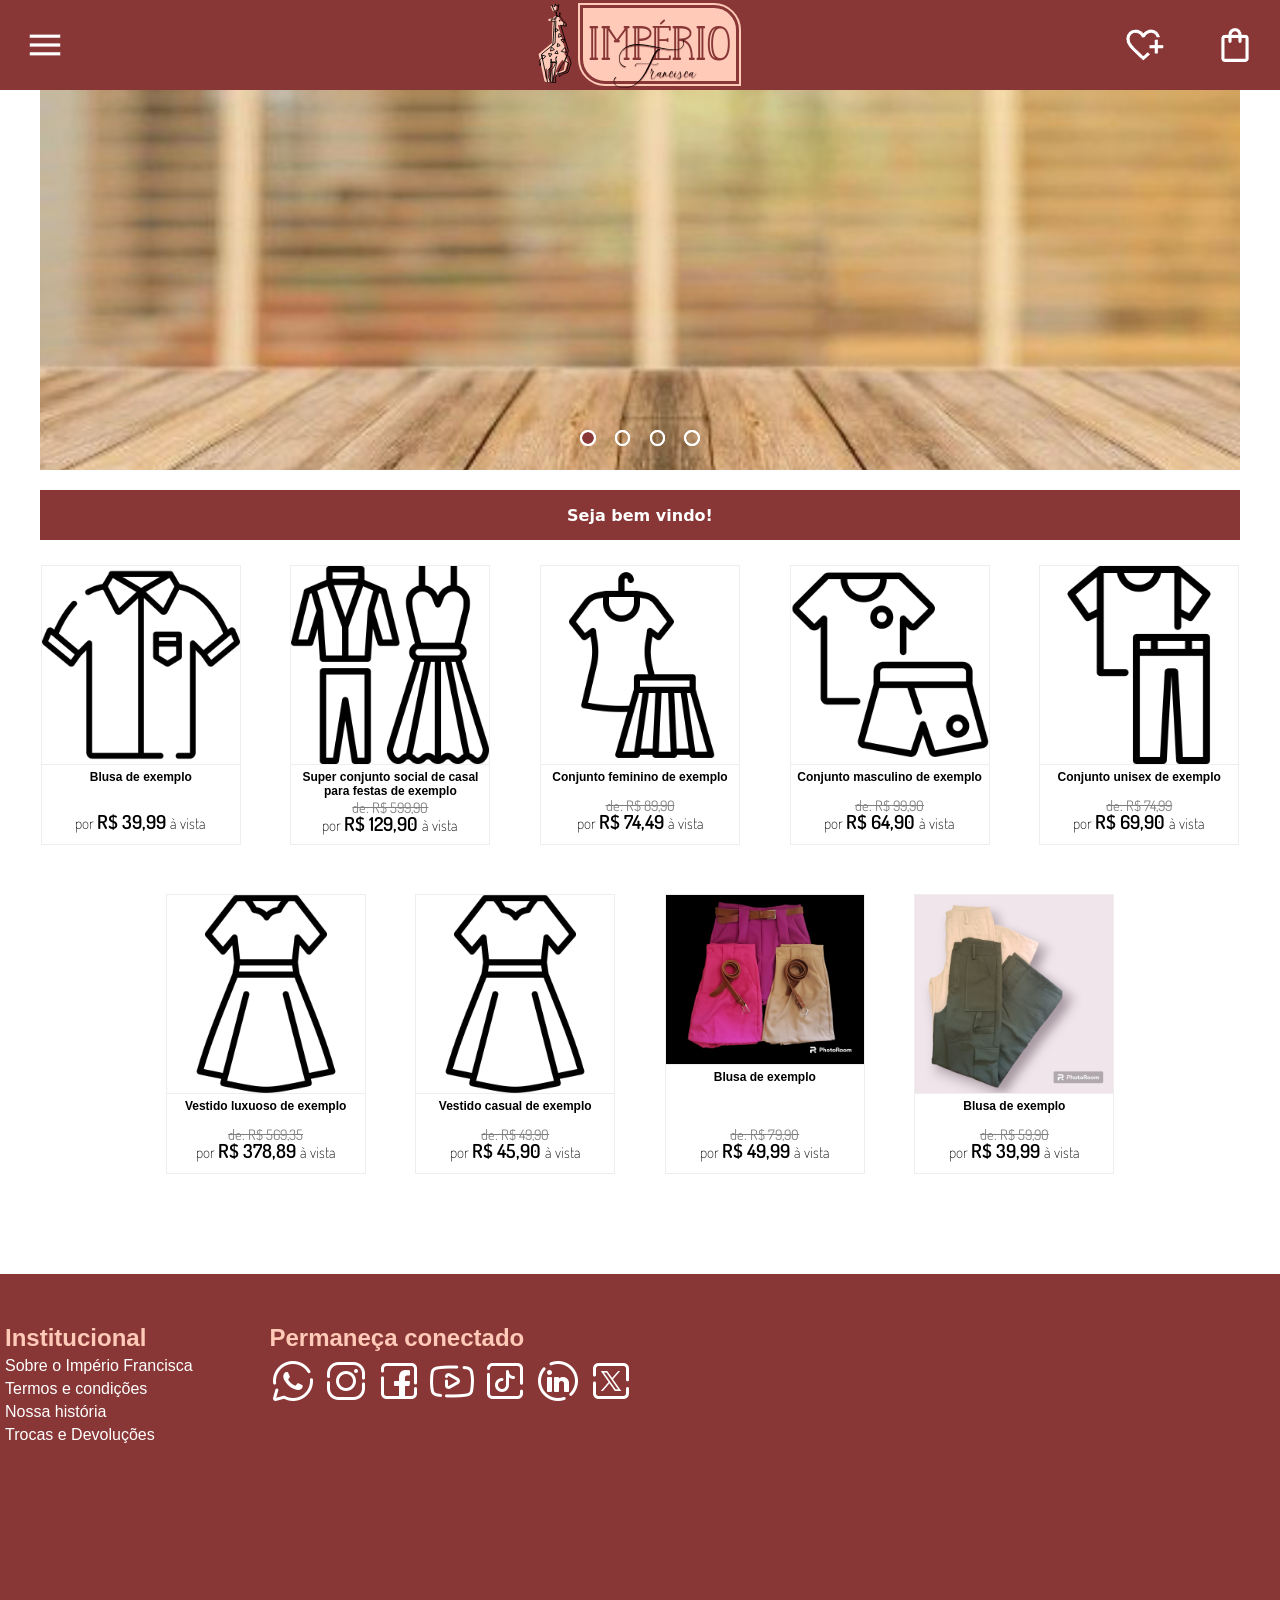
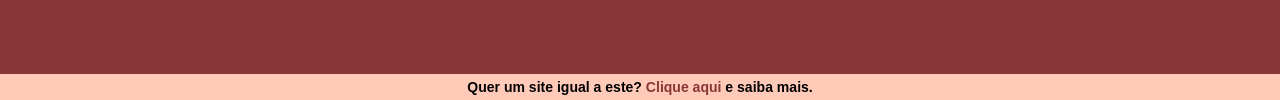
==== index.html @ 6cff5760 "Adicionando botão de seleção de tamanho" ====
<!DOCTYPE html>
<html lang="pt-br" id="htmlSet">
<head>
	<!-- HTML HEAD START -->
	<meta charset="UTF-8">
	<meta name="viewport" content="width=device-width, initial-scale=1.0">
	<title>Império Francisca</title>
	<link rel="shortcut icon" href="images/favicon_crown.svg" type="image/x-icon">
	<link rel="stylesheet" href="estilos/style.css">
	<link rel="stylesheet" href="estilos/media-query.css">
</head>
<body>
	<!-- HTML BODY START -->
	<header>
		<div id="leftHeader" class="nselm"><!-- CABEÇALHO DA ESQUERDA -->
			<img src="images/icons/menu.png" alt="Menu" onclick="clickthrow(1)">
		</div>
		<div id="logo" class="nselm" onclick="clickthrow(0), showProduct(-1)"><!-- LOGO CENTRAL RENDERIZADO EM CSS -->
			<img id="logoImage" src="images/headerlogo/imperiologo.svg" alt="logo imperio francisca">
			<h1 id="mainTitle">IMPÉRIO</h1>
			<h1 id="secTitle">Francisca</h1>
		</div>
		<div id="rightHeader" class="nselm"><!-- CABEÇALHO DA DIREITA -->
			<img src="images/icons/heart_plus.png" alt="Heart Plus" onclick="clickthrow(3)">
			<img src="images/icons/shop_bag.png" alt="Shopping Bag" onclick="clickthrow(2)">
		</div>
	</header>
	<main>
		<!-- IFRAME QUE CARREGA O SLIDER -->
		<iframe id="mainSlider" class="nselm" name="mslide" src="slides/slide.html" frameborder="0"></iframe>
		<!-- IFRAME QUE CARREGA O SLIDER -->
		<!-- ESPAÇO DE APRESENTAÇÃO DE PRODUTO -->
		<aside id="showProduct"><a href="#" class="returnLink" onclick="showProduct(-1)">Voltar ao inicio</a>
		<!-- BOX MAIN IMAGE -->
		<div class="pshowMainimagespace">
			<img class="pshowMainimage" alt="blusaExemplo">
			<div class="pshowPromo"></div>
		</div>
		<!-- BOX SECOND IMAGE -->
		<div class="pshowSecimages"> 
			<img class="SecimgA" alt="blusaExemplo" onclick="changePicture(1)">
			<img class="SecimgB" alt="blusaExemplo" onclick="changePicture(2)">
			<img class="SecimgC" alt="blusaExemplo" onclick="changePicture(3)">
		</div>
		<!-- BOX CARTSHOP -->
		<div class="pshowCartadd">
			<h2 class="pshowName"></h2>
			<h2 class="pshowPrice"></h2>
			<div class="cartsizeSelect"></div>
		</div>
		
		<!-- BOX CARTBUTTONADD -->
		<div class="cartButton" onclick="addCart(1), clickthrow(2)">Adicionar ao carrinho
		</div>
		<!-- BOX SHARE CONTENT -->
		<div class="pshowShare"> Compartilhe <br>
		<img src="images/footerlogo/whats.png" alt="WhatsLogo">
		<img src="images/footerlogo/insta.png" alt="InstaLogo">
		<img src="images/footerlogo/face.png" alt="FaceLogo">
		<img src="images/footerlogo/youtube.png" alt="YoutubeLogo">
		<img src="images/footerlogo/tiktok.png" alt="TiktokLogo">
		<img src="images/footerlogo/linked.png" alt="LinkedLogo">
		</div>
		<!-- BOX DEFINITION -->
		<div class="pshowDefinition"><p class="pshowDef"></p></div>
		<!-- FIM BOX DO MOSTRUÁRIO -->
		</aside>
		<!-- ESPAÇO DE APRESENTAÇÃO DE PRODUTO -->
		<!-- MENSAGEM SAUDAÇÃO + PESQUISA DE FILTRO -->
		<aside id="msgIntro" class="nselm"></aside>
		<!-- MENSAGEM SAUDAÇÃO + PESQUISA DE FILTRO -->
		<div id="shopContainer">
			<div class="shopItens">
				<!-- DIVISAO DE PRODUTO -->
				<!-- ESPAÇO RESERVADO PARA PRODUTOS -->
				<!-- DIVISAO DE PRODUTO -->
			</div>
		</div>
	</main>
	<footer class="nselm">
		<!-- FOOTERBLOCK PERMANEÇA CONECTADO -->
		<div class="footerblock">
			<h1>Permaneça conectado</h1>
			<ul class="permaconectado">
				<!-- ITENS DE PERMANEÇA CONECTADO RODAPÉ -->
				<li><a href="https://api.whatsapp.com/send/?phone=19997597681&text=🦒Olá, Império Francisca! Gostaria de entrar em contato para tirar uma dúvida. 💖" target="_blank"><img src="images/footerlogo/whats.png" alt="whatsapp"></a></li>
				<li><a href="https://www.instagram.com/imperiofrancisca/?theme=dark" target="_blank"><img src="images/footerlogo/insta.png" alt="instagram"></a></li>
				<li><a href="#"><img src="images/footerlogo/face.png" alt="facebook"></a></li>
				<li><a href="#"><img src="images/footerlogo/youtube.png" alt="youtube"></a></li>
				<li><a href="#"><img src="images/footerlogo/tiktok.png" alt="tiktok"></a></li>
				<li><a href="#"><img src="images/footerlogo/linked.png" alt="linkedin"></a></li>
				<li><a href="#"><img src="images/footerlogo/twitterx.png" alt="x twitter"></a></li>
			</ul>
		</div>
		<!-- FOOTERBLOCK INSTITUCIONAL -->
		<div class="footerblock">
			<h1>Institucional</h1>
			<ul>
				<!-- ITENS INTITUCIONAIS --> 
				<li class="footeritem"><a href="Institucional/sobre.html">Sobre o Império Francisca</a></li>
				<li class="footeritem"><a href="Institucional/termos.html">Termos e condições</a></li>
				<li class="footeritem"><a href="Institucional/historia.html">Nossa história</a></li>
				<li class="footeritem"><a href="Institucional/troca.html">Trocas e Devoluções</a></li> 
			</ul>
		</div>
	</footer>
	<div id="creditsFooter">
		<h3>Quer um site igual a este? <a href="https://github.com/AndreFilipeD" target="_blank">Clique aqui</a> e saiba mais.</h3>
	</div>
		<!-- CAIXA FADE AO ABRIR ALGUM MENU LATERAL, TAMBEM SERVE COMO BOTÃO PARA RETORNAR -->
		<div class="shadowBox" onclick="clickthrow(0)" style="display: none;"></div>
		<!-- BARRA DE MENU DA ESQUERDA -->
		<div class="left_menuBar" style="display: none;">
			<div id="menuHeader">
				<!-- TITULO DA BARRA DE NAVEGAÇÃO ESQUERDA -->
				<h1>Navegue por categoria</h1>
				<!-- BOTÃO DE FECHAR BARRA DE NAVEGAÇÃO ESQUERDA -->
				<span onclick="clickthrow(0)"><img src="images/icons/betterclose.png" alt="fecharMenu"></span>
			</div>
			<ul>
				<!-- ITENS DA BARRA DE NAVEGAÇÃO ESQUERDA -->
				<li  class="menuItens" onclick="loadProduct('none'),clickthrow(0)">○ Mostrar todos</li>
				<li class="menuTitles"><img src="images/menuicons/roupas.png" alt="roupas">Roupas</li>
				<li class="menuItens" onclick="loadProduct('Camisa'),clickthrow(0)">• Camisas</li>
				<li class="menuItens" onclick="loadProduct('Calça'),clickthrow(0)">• Calças</li>
				<li class="menuItens" onclick="loadProduct('Vestido'),clickthrow(0)">• Vestidos</li>
				<li class="menuTitles"><img src="images/menuicons/joias.png" alt="acessorios">Acessórios</li>
				<li class="menuItens" onclick="loadProduct('Bolsa'),clickthrow(0)">• Bolsas</li>
				<li class="menuItens" onclick="loadProduct('Cinto'),clickthrow(0)">• Cintos</li>
				<li class="menuItens" onclick="loadProduct('Joias'),clickthrow(0)">• Porta-Joias</li>
				<li class="menuItens" onclick="loadProduct('Brincos'),clickthrow(0)">• Brincos</li>
			</ul>
		</div>
		<!-- CARRINHO DE COMPRAS -->
		<div class="right_cartShop">
			<div id="cartHeader">
				<span onclick="clickthrow(0)"><img src="images/icons/betterclose.png" alt="closeMenu"></span>
				<h1>Carrinho de compras</h1>
			</div>
			<div class="cartBody">
				<div class="cartList"><div class="cartListnone">Você ainda não tem nenhum item em seu carrinho</div><img src="images/icons/saderror.png" alt="nonecart"></div>
				<div class="cartTotal">
					<div class="cartResume"><strong class="smallpricetext">Você possui <strong>0</strong> item(ns) em seu carrinho.</strong></div>
					<a class="cartSendButton nselm" href="https://api.whatsapp.com/send/?phone=19997597681&text=🦒Olá, Império Francisca! Gostaria de entrar em contato para tirar uma dúvida. 💖" target="_blank">Enviar ao Whatsapp</a>
				</div>
			</div>
		</div>
		<!-- CONECTE-SE -->
		<div class="center_connectPlus">
			<div id="centerHeart">
				<h1>Entre em contato</h1>
				<span onclick="clickthrow(0)"><img src="images/icons/betterclose.png" alt="fecharMenu"></span>
			</div>
			<div class="heartSpace">
				<a class="heartWhats" href="https://api.whatsapp.com/send/?phone=19997597681&text=🦒Olá, Império Francisca! Gostaria de entrar em contato para tirar uma dúvida. 💖" target="_blank"><img src="images/icons/scart.png" alt="icone carrinho">Chame no Whatsapp</a>
				<a class="heartInsta" href="https://ig.me/m/imperiofrancisca/" target="_blank"><img src="images/icons/scart.png" alt="icone carrinho">Chame no Instagram</a>
			</div>
		</div>	
	<!-- SCRIPT GERAL DA PAGINA -->
	<script src="script/script.js"></script>
	<script src="script/produtos.js"></script>
</body>
</html>
---- estilos/style.css ----
@charset "UTF-8";
@import url('https://fonts.googleapis.com/css2?family=Dosis&display=swap');
@font-face {/* - FONTE CHERLY - */
	font-family: 'Cherly';
	src: url('../fontes/Cherly.otf')
	format('opentype');}
@font-face {/* - FONTE ARNITTA - */
    font-family: 'Arnitta';
    src: url('../fontes/Arnitta\ Callina.otf')
    format('opentype');}
@keyframes menuOpen{ /* ANIMAÇÃO MENU ABRINDO */
	0%{left: -350px;display: absolute;}
	100%{left: 0px;}}
@keyframes menuClose{ /* ANIMAÇÃO MENU FECHANDO */
	0%{left: 0px;}
	100%{left: -350px;display: none;}}
@keyframes cartOpen{ /* ANIMAÇÃO CARRINHO ABRINDO */
	0%{left: 100%;}
	100%{left: calc(100% - 350px);}}
@keyframes cartClose{ /* ANIMAÇÃO CARRINHO FECHANDO */
	0%{display: block;left: calc(100% - 350px);}
	100%{left: 100%;}}
:root{/* - VARIAVEIS - */
   --mainbackcolor:#883636;
	--secbackcolor:#FFCAB8;
	--verylightgray:#eeeeee;
	--lightButton:#3cdd9d;
	--normalButton:#36cb90;
	--normaltransparentButton:#39c08ae1;
	--heavyButton:#2ca172;
	--whatsColor:#25D366;
	--lightwhatsColor:#2ceb72;
	--titlefont:'Cherly', sans-serif;
	--sectitlefont:'Arnitta', sans-serif;
	--arialFont: Arial, Helvetica, sans-serif;
	--usualFont:'Dosis', sans-serif;
	--promoFont:system-ui, -apple-system, BlinkMacSystemFont, 'Segoe UI', Roboto, Oxygen, Ubuntu, Cantarell, 'Open Sans', 'Helvetica Neue', sans-serif;
	--maintext:Verdana, Geneva, Tahoma, sans-serif;}
::selection{ /* COR DE SELEÇÃO AO ARRASTAR MOUSE SOBRE OBJETOS */
	background: var(--secbackcolor);}
*{/* - START - */
    margin: 0px;
    padding: 0px;
    box-sizing: border-box;}
html{/* OVERFLOW Y NONE AO INICIAR */
	overflow-y: none;}
body{/* MELHOR MANEIRA DE COMEÇAR O WIDTH E O HEIGHT EM BODY */
	width: 100%;
	min-height: 100vh;}
header{ /* HEADER */
	display: flex;
	justify-content: center;
   	height: 90px;
   	background-color: var(--mainbackcolor);
   	width: 100%;
}
.nselm{/* Classe de bloqueador de seleção para elementos específicos*/
    -webkit-touch-callout: none;
    -webkit-user-select: none;
    -khtml-user-select: none;
    -moz-user-select: none;
    -ms-user-select: none;
    user-select: none;}
#rightHeader{
	width: 100%;
	display: flex;
	flex-direction: row;
	justify-content: right;
	align-items: center;
}
#rightHeader img{
	height: 100%;
	width: height;
	filter: invert();
	padding: 25px;
	transition: 1s;
}
#rightHeader img:hover{
	background-color: var(--secbackcolor);
	padding: 23px;
	filter: none;
	transition: .4s;
	cursor: pointer;
}
#leftHeader{
	width: 100%;
	display: flex;
	flex-direction: row;
	justify-content: left;
	align-items: center;
}
#leftHeader img{
	height: 100%;
	width: height;
	filter: invert();
	padding: 25px;
	transition: 1s;
}
#leftHeader img:hover{
	background-color: var(--secbackcolor);
	padding: 22px;
	filter: none;
	transition: .4s;
	cursor: pointer;
}
#logo{
	display: flex;
	flex-direction: row;
	justify-content: center;
	align-items: center;
	height: 100%;
	width: 800px;
	cursor: pointer;
	transition: 1s;
}
#logo:hover #logoImage{
	width: 85px;
	height: 85px;
	transition: 1s;
}
#logoImage{
	width: 80px;
	height: 80px;
	margin-left: -70px;
	margin-top: -5px;
	border-radius: 50px;
	transition: 1s;
}
#mainTitle{
	font-family: var(--titlefont);
	font-size: 3em;
	font-weight: 100;
	margin-top: 48px;
	margin-bottom: 50px;
	margin-left: -20px;

	border: 8px double var(--mainbackcolor);
	border-radius: 0px 30px 0px 30px;

	background-color: var(--secbackcolor);
	color: var(--mainbackcolor);

	padding-left: 5px;
	padding-right: 5px;

	transition: 1s;
}
#secTitle{
	font-family: var(--sectitlefont);
	font-size: 1.5em;
	font-weight: 500;
	margin-top: 45px;
	margin-left: -125px;
	text-shadow: 0px 1px 1px var(--mainbackcolor);
}
main{ /* MAIN */
	flex: 1;
	width:100%;
	background-color: white;
}
#mainSlider{
	width: 100%;
	height: 58vw;
	overflow-y: hidden;
	overflow-x: hidden;
}
#showProduct{
	border: 1px solid blue;
	margin: 20px auto 60px auto;
	max-width: 1200px;

	padding: 25px 15px 0px 15px;
	display: none;
	gap: 10px;
	grid-template-columns: 1fr;
    grid-template-rows: auto auto auto;
	grid-template-areas: "mimg" "simg" "cart" "cbtn" "share" "def";
}
.pshowDefinition{
	border-left: 1px solid var(--verylightgray);
	padding-left: 10px;
	width: 100%;
	grid-area: def;
	line-height: 20px;
}
.pshowName{
	line-height: 33px;
	color: #505050;
	width: 100%;
	font-family: 'Dosis', sans-serif;
	font-size: calc(2em + 1vw);
	font-weight: 600;
	margin-bottom: 15px;
}
.pshowDef{
	width: 100%;
	font-family: var(--maintext);
	font-size: .8em;
}
.pshowCartadd{
	padding-left: 20px;
	width: 100%;
	font-family: var(--maintext);
	font-size: .8em;
	grid-area: cart;
	display: flex;
	flex-direction: column;
	justify-content: flex-start;
	border-left: 1px solid var(--verylightgray);
}
.olderPrice{
	margin-top: 4vw;
	color: #969696;
	font-family: var(--usualFont);
	font-size: 1.5em;
	font-weight: 100;
	text-decoration: line-through;
}
.actualPrice{
	color: rgb(22, 22, 22);
	font-family: var(--usualFont);
	font-size: 2.2em;
}
.cartsizeSelect{
	margin-top: auto;
	color: rgb(22, 22, 22);
	font-family: var(--usualFont);
	font-size: 2.2em;
}
.csizeButton{
	display: inline-block;
	width: 40px;
	height: 40px;
	margin-right: 10px;
	border-radius: 5px;
	border: 2px solid black;
	color: var(--mainbackcolor);
	text-align: center;
	transition: .4s;
}
.csizeButton:hover{
	transition: .4s;
	background-color: var(--secbackcolor);
	cursor: pointer;
}
.cartButton{
	display: flex;
	flex-direction: column;
	align-items: center;
	justify-content: center;
	grid-area: cbtn;
	border-radius: 2px;
	padding-top: 10px;
	padding-bottom: 10px;
	line-height: 38px;
	height: fit-content;
	font-family: var(--usualFont);
	font-size: 2em;
	text-align: center;
	color: white;
	background-color: var(--normalButton);
	box-shadow: 0px 2px 0px var(--heavyButton);
	transition: .4s;
}
.cartButton:hover{
	cursor: pointer;
	background-color: var(--lightButton);
	transition: .4s;
}
.pshowMainimagespace{
	width: 100%;
	padding-top: calc(10px - 5vw);
	grid-area: mimg;
	overflow: hidden;
}
.pshowMainimage{
	width: 100%;
}
.pshowSecimages{
	grid-area: simg;
	height: fit-content;
	display: flex;
	flex-direction: row;
	justify-content: space-evenly;
}
.SecimgA, .SecimgB, .SecimgC{
	outline: 1px double var(--verylightgray);
	border-radius: 50px;
	width: 25%;
	padding-left: 3vw;
	padding-right: 3vw;
	transition: .1s;
}
.SecimgA:hover, .SecimgB:hover, .SecimgC:hover{
	outline: 3px solid var(--mainbackcolor);
	transition: .1s;
	cursor: pointer;
}
.pshowPromo{
	font-family: var(--promoFont);
	font-size: calc(1em + .5vw);
	font-weight: 600;
	text-align: center;
	position: sticky;
	height: fit-content;
	max-width: 100%;
	margin-top: -3vw;
	
	color: white;
	background-color: #39c08ae1;
}
.pshowShare{
	color: var(--mainbackcolor);
	font-family: 'Dosis', sans-serif;
	font-size: 1.4em;
	font-weight: 600;
	grid-area: share;
}
.pshowShare > img{
	border-radius: 9px;
	width: calc(40px + 1vw);
	transition: 1s;
}
.pshowShare > img:hover{
	border-radius: 9px;
	width: calc(40px + 1vw);
	background-color: var(--secbackcolor);
	transition: .4s;
	cursor: pointer;
}
.returnLink{
	font-family: var(--maintext);
	color: #883636;
	text-decoration: underline;
}
#msgIntro{
	padding-top: 16px;
	text-align: center;
	width: 100%;
	height: 50px;
	background-color: var(--mainbackcolor);
	font-family: var(--promoFont);
	font-size: 1em;
	font-weight: 600;
	color: white;
	transition: 1s;
}
#msgIntro > a{
	color: var(--secbackcolor);
	transition: .4s;
}
#msgIntro > a:hover{
	color: black;
	background-color: var(--secbackcolor);
	border-radius: 5px;
	transition: 1s;
}
#shopContainer{
	/* VAZIO */
}
.shopItens{
	margin: -4vw auto 0 auto;
	max-width: 600px;

	display: flex;
	flex-direction: row;
	flex-wrap: wrap;
	justify-content: center;

	font-family: var(--arialFont);
	
}
.shopProduct{
	margin-top: calc(2vw + 8px);
	margin-right: .5vw;
	margin-left: .5vw;
	width: 180px;
	height: 320px;
	border: 1px solid var(--verylightgray);
	outline: 0px double var(--mainbackcolor);
	display: flex;
	flex-direction: column;
	transition: .1s;
}
.shopProduct:hover{
	cursor: pointer;
	border: 1px solid var(--mainbackcolor);
	outline: 1px solid var(--mainbackcolor);
	transition: .1s;
}
.shopProduct > img{
	display: block;
	width: 100%;
	padding: 0px 0px;
	margin: 0 auto auto auto;
	border-bottom: 1px solid var(--verylightgray);
}
.descProduto{
	margin: 5px 0px;
	height: 100%;
	display: flex;
	flex-direction: column;
	justify-content: space-between;
}
.antigoProduto{
	font-family: var(--usualFont);
	width: 100%;
	text-align: center;
	text-decoration: line-through;
	color: gray;
	margin-bottom: -5px;
	font-size: .9em;
}
.smallpricetext{
	font-size: .8em;
	font-weight: 100;
}
.nomeProduto{
	height: 100%;
	width: 100%;
	text-align: center;
	font-family: var(--maintext);
	font-size: .75em;
	font-weight: 600;
	padding-left: 2px;
	padding-right: 2px;
}
.valorProduto{
	font-family: var(--usualFont);
	text-align: center;
	font-weight: 600;
	font-size: 1.2em;
	padding-bottom: 5px;
}
footer{ /* FOOTER */
    display: flex;
    flex-direction: row-reverse;
	justify-content: left;
    
	font-family: var(--maintext);
	margin-top: 100px;
	padding-top: 50px;
	padding-left: 5px;
	height: 400px;
	width: 100%;
	background-color: var(--mainbackcolor);
}
#creditsFooter{
	padding: 5px;
	text-align: center;
	font-family: var(--arialFont);
	background-color: var(--secbackcolor);
	font-size: .75em;
}
#creditsFooter > h3 > a{
	text-decoration: none;
	color: var(--mainbackcolor);
	transition: .4s;
	font-size: 1em;
}
#creditsFooter > h3 > a:hover{
	padding-left: 1px;
	padding-right: 1px;
	transition: 1s;
	font-size: 1.1em;
}
.footerblock{
	margin-right: 6vw;
}
.footerblock h1{
	font-size: 1.5em;
	color: var(--secbackcolor);
}
.footerblock > ul{/*PERMACONECTADO*/
	list-style: none;
}
.footerblock > ul > li{
	padding-top: 5px;
}
.footeritem > a{
	font-family: var(--arialFont);
	text-decoration: none;
	color: white;
	font-size: 1em;
	font-weight: 400;
	border-radius: 3px;
	transition: 1s;
}
.footeritem > a:hover{
	width: fit-content;
	background-color: var(--secbackcolor);
	color: black;
	transition: .4s;
}
.permaconectado{
	display: flex;
	flex-direction: row;
	margin-bottom: 40px;
}
.permaconectado > li > a > img{
	filter: invert();
	border-radius: 9px;
	margin-right: 5px;
	transition: 1s;
}
.permaconectado > li > a > img:hover{
	background-color: var(--secbackcolor);
	transition: .4s;
	filter: none;
}
.shadowBox{
	position: absolute;
	top: 0%;
	left: 0%;
	width: 100%;
	height: 100%;
	background-color: #00000040;
	overflow-y: hidden;
}
/* ------------ LEFT DINAMIC MENU ------------ */
.left_menuBar{
	font-family: var(--maintext);
	position: absolute;
	margin-left: 0px;
	top: 0%;
	left: 0px;
	width: 250px;
	height: 100%;
	background-color: white;
	box-shadow: 10px 0px 10px rgba(0, 0, 0, 0.250);
	animation-duration: 1s;
	animation-fill-mode: forwards;
}
.menuItens{
	width: 100%;
	height: 40px;
	font-size: 1em;
	padding: 10px;
	vertical-align: middle;
	text-indent: 10px;
	transition: 1s;
}
.menuItens:hover{
	text-indent: 20px;
	background-color: var(--mainbackcolor);
	color: var(--secbackcolor);
	transition: .4s;
	cursor: pointer;
}
.menuTitles{
	width: 100%;
	height: 30px;
	font-size: 1em;
	font-weight: 600;
	padding-bottom: 20px;
	vertical-align: middle;
	text-indent: 20px;
	transition: 1s;
	background-color: var(--mainbackcolor);
	color: white;
}
.menuTitles > img{
	width: 25px;
	height: 25px;
	filter: invert();
	margin-right: 10px;
	margin-bottom: -5px;
}
#menuHeader{
	display: flex;
	flex-direction: row;
	height: 50px;
	font-size: .4em;
	background-color: var(--mainbackcolor);
	color: white;
}
#menuHeader > h1{
	padding: 15px 10px 7px 10px;
	width: 88%;
}
#menuHeader > span{
	height: 100%;
	transition: 1s;
	filter: invert();
	cursor: pointer;
}
#menuHeader > span > img{
	width: 100%;
	height: 100%;
	padding: 10px;
}
#menuHeader > span:hover{
	background-color: var(--secbackcolor);
	filter: none;
	transition: .4s;
}
/* ------------ RIGHT SHOPCART LIST ------------ */
.right_cartShop{
	font-family: var(--maintext);
	display: none;
	position: absolute;
	margin-left: 0px;
	top: 0%;
	left: 100%;
	width: 350px;
	height: 100%;
	background-color: white;
	box-shadow: -10px 0px 10px rgba(0, 0, 0, 0.075);
	animation-duration: 1s;
	animation-fill-mode: forwards;
}
.cartBody{
	width: 100%;
	height: 100%;
	display: grid;
	grid-template-columns: 1fr;
	grid-template-rows: 2.5fr 1fr;
	grid-template-areas: "cartlist" "carttotal";	
}
.cartList{
	grid-area: cartlist;
	text-align: center;
	overflow-y: scroll;
	overflow-x: hidden;
}
.cartList::-webkit-scrollbar {
	width: 12px;               /* width of the entire scrollbar */
}
.cartList::-webkit-scrollbar-track {
	background: white;        /* color of the tracking area */
}
.cartList::-webkit-scrollbar-thumb {
	background-color: var(--mainbackcolor);    /* color of the scroll thumb */
	border-radius: 20px;       /* roundness of the scroll thumb */
	border: 3px solid white;  /* creates padding around scroll thumb */
}
.cartListnone{
	font-family: var(--usualFont);
	font-size: 1.6em;
	padding: 10vh 20px 5vh 20px;
}
.cartTotal{
	width: 100%;
	height: 80%;
	box-shadow: 0px -5px 10px rgb(0, 0, 0, 0.075);
	grid-area: carttotal;
	display: grid;
	grid-template-columns: 1fr;
	grid-template-rows: 2fr 1fr;
	grid-template-areas: "resumetotal" "sendbutton";
}
.cartResume{
	grid-area: resumetotal;
	padding: 10px;
	text-align: center;
}
.totalcartPrice{
	font-family: var(--usualFont);
	font-size: 1.5em;
}
.cartSendButton{
	color: black;
	border-radius: 20px;
	text-align: center;
	text-decoration: none;
	padding: 15px;
	margin: 15px;
	background-color: var(--whatsColor);
	grid-area: sendbutton;
	transition: .4s;
}
.cartSendButton:hover{
	background-color: var(--lightwhatsColor);
	transition: .4s;
	cursor: pointer;
}
.cartElement{
	border-radius: 20px;
	margin: 15px;
	width: 93%;
	height: fit-content;
	border: 1px solid var(--verylightgray);
	outline: 0px double var(--mainbackcolor);
	box-shadow: 5px 5px 5px rgba(0, 0, 0, 0.05);
	padding: 10px;
	display: grid;
	gap: 5px;
	grid-template-columns: 1.5fr 3fr;
	grid-template-rows: 1.5fr auto-fill;
	transition: .1s;
}
.cartElement:hover{
	outline: 3px solid var(--mainbackcolor);
	transition: .1s;
}
.cartElementImg{
	width: 100%;
	grid-column: 1;
	grid-row: 1;
	border-radius: 15px;
}
.cartElementName{
	padding-left: 5px;
	font-size: .8em;
	grid-column: 2;
	grid-row: 1;
	text-align: start;
}
.cartElementInfo{
	text-align: start;
	font-size: .7em;
	grid-column: 1;
	grid-row: 2;
}
.cartElementConfig{
	padding-top: 10px;
	font-size: .7em;
	grid-column: 2;
	grid-row: 2;
	display: flex;
	flex-direction: row;
	justify-content: flex-end;
}
.cartECplus{
	font-family: monospace;

	font-size: 2em;
	padding: 3px 9px 0px 9px;
	margin-right: 10px;
	border-radius: 30px;

	outline: 1px solid gray;
	box-shadow: 2px 2px 5px #00000020;

	transition: .1s;
}
.cartECless{
	font-family: monospace;

	font-size: 2em;
	padding: 4px 9px 0px 9px;
	margin-right: 10px;
	border-radius: 30px;

	outline: 1px solid gray;
	box-shadow: 1px 1px 5px #00000020;

	transition: .1s;
}
.cartECless:hover, .cartECplus:hover{
	outline: 3px solid var(--mainbackcolor);
	transition: .1s;
	cursor: pointer;
}
.cartQntValue{
	font-size: 2em;
	margin-right: 10px;
}
.cartECjunk{width: 30px;height: 30px;margin-right: 10px;filter: contrast(0%);transition: .5s;}
.cartECjunk:hover{filter: none;transition: .5s;cursor: pointer;}

#cartHeader{
	display: flex;
	flex-direction: row;
	height: 50px;
	font-size: .6em;
	background-color: var(--mainbackcolor);
	color: white;
}
#cartHeader > h1{
	padding: 15px 10px 7px 10px;
	width: 88%;
}
#cartHeader > span{
	height: 100%;
	transition: 1s;
	filter: invert();
	cursor: pointer;
}
#cartHeader > span > img{
	width: 100%;
	height: 100%;
	padding: 10px;
}
#cartHeader > span:hover{
	background-color: #FFCAB8;
	filter: none;
	transition: .4s;
}

/* ------------ CENTER HEART PLUS ------------ */
.center_connectPlus{
	display: none;
	padding: 20px;
	border-radius: 20px;
	font-family: var(--maintext);
	position: absolute;
	top: 50%;
	left: 50%;
	margin-left: -175px;
	margin-top: -175px;
	width: 350px;
	height: 350px;
	background-color: white;
	box-shadow: 0px 0px 20px rgba(0, 0, 0, 0.250);
	animation-duration: 1s;
	animation-fill-mode: forwards;
}
#centerHeart{
	display: flex;
	flex-direction: row;
}
#centerHeart > h1{
	width: 80%;
}
#centerHeart > span{
	width: 20%;
	display: flex;
	justify-content: center;
	transition: 1s;
	border-radius: 20px;
}
#centerHeart > span:hover{
	background-color: #77c9c9;
	filter: invert();
	transition: .4s;
}
#centerHeart > span > img{padding: 15px 5px;}
.center_connectPlus > p{
	text-align: center;
	margin: 100px auto 0px auto;
	width: 250px;
	height: 50px;
}
.heartSpace{
	height: 75%;
	display: flex;
	flex-direction: column;
	justify-content: space-evenly;
}
.heartWhats{
	background-image: linear-gradient(to bottom, #25D366,#20aa53);
	color: white;
	padding: 25px 0px 35px 0px;
	font-size: 1.2em;
	text-decoration: none;
	border-radius: 20px;
}
.heartWhats > img,.heartInsta > img{
	filter: invert();
	margin-bottom: -20px;
	margin-left: 25px;
}
.heartInsta{
	background-image: linear-gradient(to left bottom, #405DE6,  #5B51D8, #833AB4, #C13584,#FD1D1D,#FCAF45 ,#FFDC80);
	color: white;
	padding: 25px 0px 35px 0px;
	font-size: 1.2em;
	text-decoration: none;
	border-radius: 20px;
}
---- estilos/media-query.css ----
@charset "UTF-8";

@media screen and (max-width: 600px){
    header{
        display: flex;
        justify-content: center;
        height: 50px;
        background-color: var(--mainbackcolor);
        width: 100%;
    }
    #rightHeader{
        width: 100%;
        display: flex;
        flex-direction: row;
        justify-content: right;
        align-items: center;
        padding-right: 20px;
    }
    #rightHeader img{
        height: 100%;
        width: height;
        filter: invert();
        padding: 10px;
        transition: 1s;
    }
    #rightHeader img:hover{
        background-color: #FFCAB8;
        padding: 4px;
        filter: none;
        transition: .4s;
        cursor: pointer;
    }
    #leftHeader{
        width: 100%;
        display: flex;
        flex-direction: row;
        justify-content: left;
        align-items: center;
        padding-left: 20px;
    }
    #leftHeader img{ 
        height: 100%;
        width: height;
        filter: invert();
        padding: 10px;
        transition: 1s;
    }
    #leftHeader img:hover{
        background-color: #FFCAB8;
        padding: 4px;
        filter: none;
        transition: .4s;
        cursor: pointer;
    }
    #logo{
        display: flex;
        flex-direction: row;
        justify-content: center;
        align-items: center;
        height: 100%;
        width: 400px;
        cursor: pointer;
        transition: 1s;
    }
    #logo:hover #logoImage{
        width: 47px;
        height: 47px;
        transition: 1s;
    }
    #logoImage{
        width: 45px;
        height: 45px;
        margin-left: -40px;
        margin-top: -5px;
        transition: 1s;
        border-radius: 50px;
    }
    #mainTitle{
        font-family: var(--titlefont);
        font-size: 1.5em;
        font-weight: 100;
        margin-top: 48px;
        margin-bottom: 50px;
        margin-left: -10px;
        background-color: #FFCAB8;
        border: 4px double #883636;
        border-radius: 0px 15px 0px 15px;
        color: #883636;
    
        padding-left: 5px;
        padding-right: 5px;

        transition: 1s;
    }
    #secTitle{
        font-family: var(--sectitlefont);
        font-size: .75em;
        font-weight: 500;
        margin-top: 20px;
        margin-left: -65px;
        text-shadow: 0px 1px 1px #883636;
    }
    .shopItens{
        margin: calc(-3vw + 5px) auto 0 auto;
    }
    footer{
        display: flex;
        flex-direction: column;
    }
    #msgIntro{
        padding-top: 18px;
        font-size: .7em;
    }
    #showProduct{
        border: 1px solid red;
        margin: 15px auto 60px auto;
        max-width: 1200px;
        padding: 0px 15px;
        display: none;
        gap: 10px;
        grid-template-columns: 1fr;
        grid-template-rows: auto auto auto;
        grid-template-areas: "mimg" "simg" "cart" "cbtn" "share" "def";
    }
    .cartsizeSelect{
        margin-top: auto;
        color: rgb(22, 22, 22);
        font-family: var(--usualFont);
        font-size: 2.2em;
    }
    .csizeButton{
        display: inline-block;
        width: 40px;
        height: 40px;
        margin-right: 10px;
        border-radius: 5px;
        border: 2px solid black;
        color: var(--mainbackcolor);
        text-align: center;
    }
}

@media screen and (min-width: 600px) and (max-width: 992px){ /* 768px*/
    header{
        display: flex;
        justify-content: center;
        height: 50px;
        background-color: var(--mainbackcolor);
        width: 100%;
    }
    #rightHeader{
        width: 100%;
        display: flex;
        flex-direction: row;
        justify-content: right;
        align-items: center;
        padding-right: 20px;
    }
    #rightHeader img{
        height: 100%;
        width: height;
        filter: invert();
        padding: 10px;
        transition: 1s;
    }
    #rightHeader img:hover{
        background-color: #FFCAB8;
        padding: 4px;
        filter: none;
        transition: .4s;
        cursor: pointer;
    }
    #leftHeader{
        width: 100%;
        display: flex;
        flex-direction: row;
        justify-content: left;
        align-items: center;
        padding-left: 20px;
    }
    #leftHeader img{ 
        height: 100%;
        width: height;
        filter: invert();
        padding: 10px;
        transition: 1s;
    }
    #leftHeader img:hover{
        background-color: #FFCAB8;
        padding: 4px;
        filter: none;
        transition: .4s;
        cursor: pointer;
    }
    #logo{
        display: flex;
        flex-direction: row;
        justify-content: center;
        align-items: center;
        height: 100%;
        width: 400px;
        cursor: pointer;
        transition: 1s;
    }
    #logo:hover #logoImage{
        width: 47px;
        height: 47px;
        transition: 1s;
    }
    #logoImage{
        width: 45px;
        height: 45px;
        margin-left: -40px;
        margin-top: -5px;
        transition: 1s;
        border-radius: 50px;
    }
    #mainTitle{
        font-family: var(--titlefont);
        font-size: 1.5em;
        font-weight: 100;
        margin-top: 48px;
        margin-bottom: 50px;
        margin-left: -10px;
        background-color: #FFCAB8;
        border: 4px double #883636;
        border-radius: 0px 15px 0px 15px;
        color: #883636;
    
        padding-left: 5px;
        padding-right: 5px;

        transition: 1s;
    }
    #secTitle{
        font-family: var(--sectitlefont);
        font-size: .75em;
        font-weight: 500;
        margin-top: 20px;
        margin-left: -65px;
    
        text-shadow: 0px 1px 1px #883636;
        /*color: var(--secbackcolor);*/
    }
    #showProduct{
        margin: 0px auto 40px auto;
        max-width: 1200px;
        padding: 25px 15px 0px 15px;
        display: none;
        gap: 10px;
        grid-template-columns: 1.3fr 1fr;
        grid-template-rows: auto auto auto auto;
        grid-template-areas: "mimg cart" "simg cbtn" "share share" "def def";
    }
    .pshowMainimagespace{
        padding-right: 6vw;
        padding-left: 6vw;
    }
    .pshowShare > img{
        width: calc(25px + 1vw);
    }
    .pshowShare > img:hover{
        border-radius: 9px;
        width: calc(25px + 1vw);
        background-color: var(--secbackcolor);
        transition: .4s;
        cursor: pointer;
    }
    #shopContainer{
        margin-top: 1vw;
    }
    .shopItens{
        margin: calc(-3vw + 0px) auto 0 auto;
        max-width: 800px;
    }
}

@media screen and (min-width: 992px) and (max-width: 1200px){
    /*HERE*/
    #showProduct{
        margin: 0px auto 40px auto;

        max-width: 1200px;
        padding: 25px 15px 0px 15px;
        display: none;
        gap: 10px;
        grid-template-columns: 1.3fr 1fr;
        grid-template-rows: auto auto auto auto;
        grid-template-areas: "mimg cart" "simg cbtn" "share share" "def def";
    }
    .pshowMainimagespace{
        padding-right: 8vw;
        padding-left: 8vw;
    }
    #mainSlider{
        width: 100%;
        height: 400px;
        overflow-y: none;
        overflow-x: none;
    }
    .shopItens{
        margin: calc(-3vw + 40px) auto 0 auto;
        max-width: 1200px;
    }
    #shopContainer{
        margin-top: calc(-10px - .8vw);
    }
}

@media screen and (min-width: 1200px){
    body{
        min-height: 100px;
    }
    #mainSlider{
        height: 400px;
        overflow-y: none;
        overflow-x: none;
    }
    #showProduct{
        /* LAYOUT PADRÃO UTILIZADO NA PRIMEIRA VERSÃO MOBILE FIRST */
        /*margin: 20px auto 80px auto;*/
        margin: 0px auto 40px auto;

        max-width: 1200px;
        padding: 25px 15px 0px 15px;
        display: none;
        gap: 10px;
        grid-template-columns: 1.3fr 1fr;
        grid-template-rows: auto auto auto auto;
        grid-template-areas: "mimg cart" "simg cbtn" "share share" "def def";
    }
    .shopItens{
        margin: calc(-25px) auto 0 auto;
        max-width: 1450px;
    }
    #shopContainer{
        /*margin-top: -30vw;*/ /*OLDER FIX*/
    }
    .shopProduct{
        margin-top: 49.6px;
        margin-right: 24.8px;
        margin-left: 24.8px;
        width: 200px;
        height: 280px;
    }
    .pshowShare{
        text-align: center;
    }
    .pshowMainimagespace{
        padding-right: 100px;
        padding-left: 100px;
    }
    #msgIntro{
        margin: auto;
        max-width: 1200px;
        
    }
}
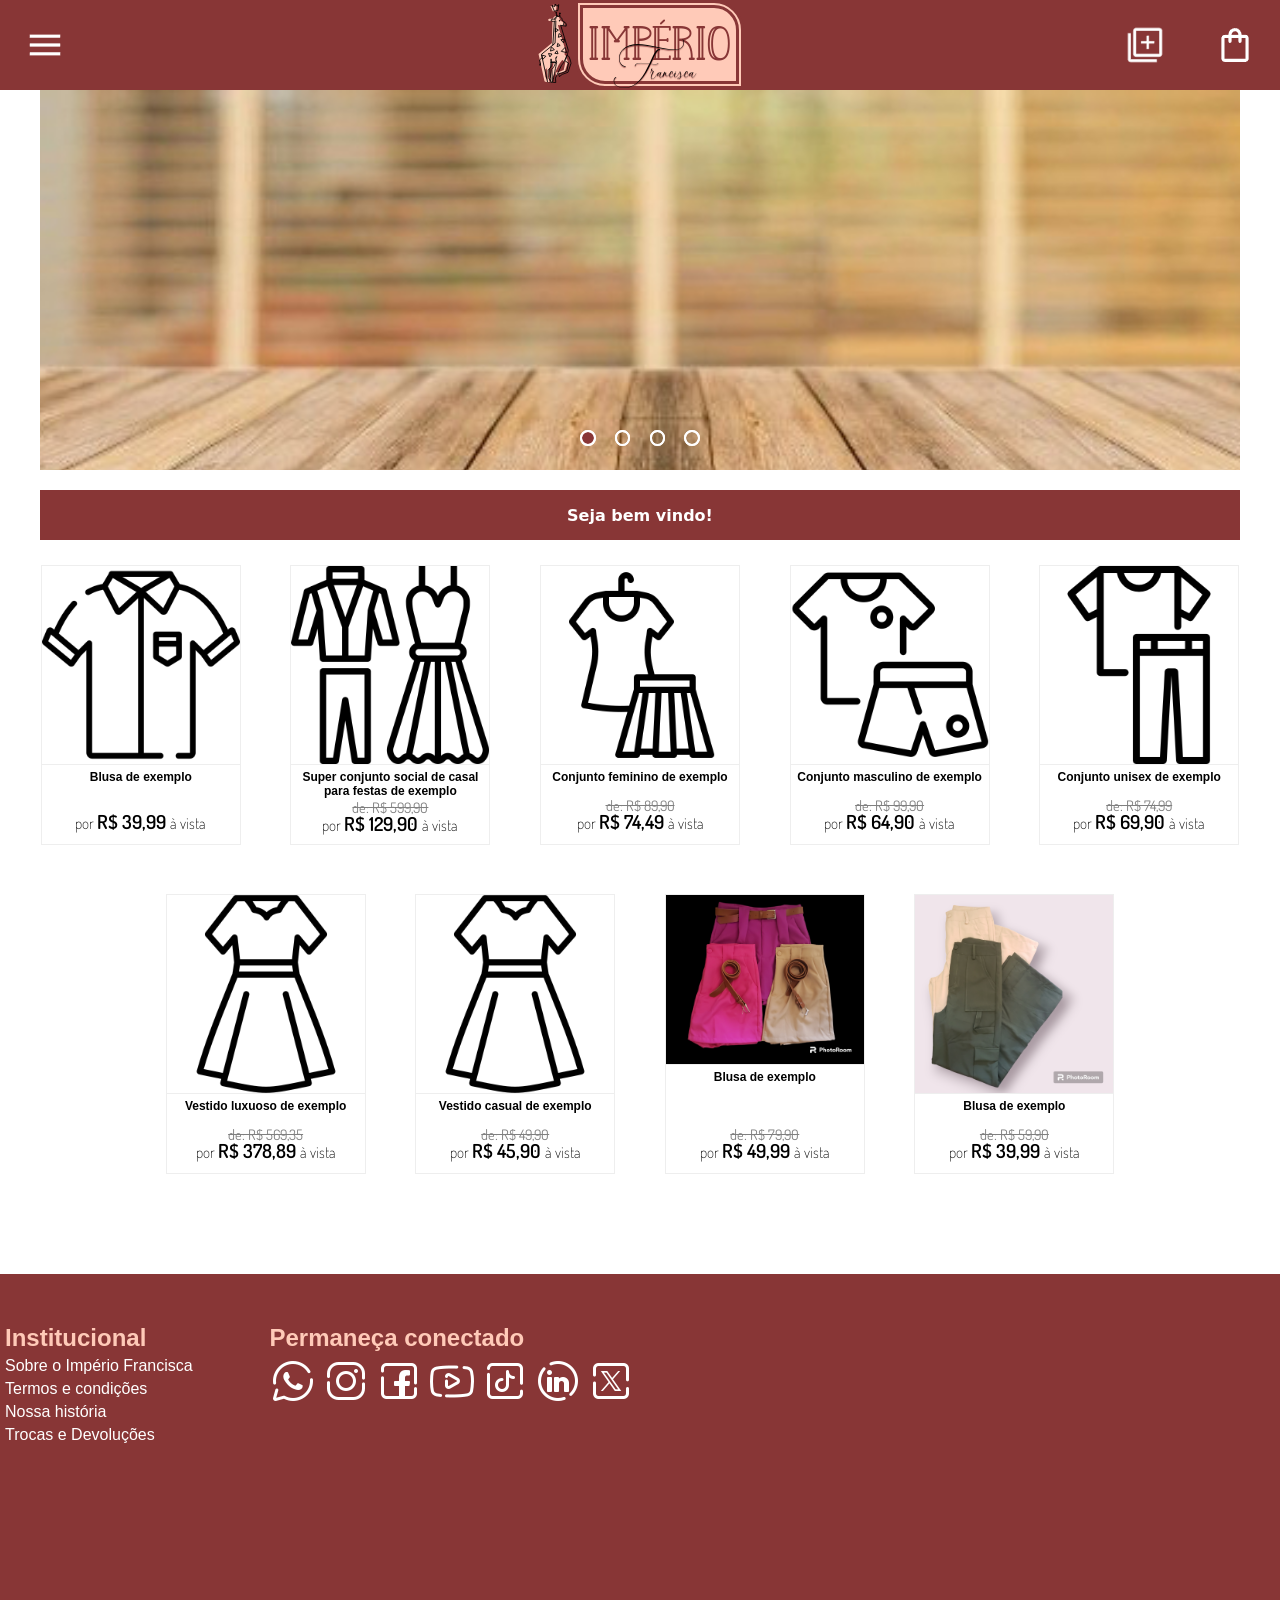
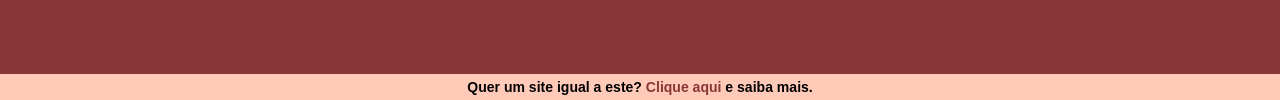
==== commit cb120486: "Iniciando seleção de cor do produto" ====
--- a/index.html
+++ b/index.html
@@ -21,7 +21,7 @@
 			<h1 id="secTitle">Francisca</h1>
 		</div>
 		<div id="rightHeader" class="nselm"><!-- CABEÇALHO DA DIREITA -->
-			<img src="images/icons/heart_plus.png" alt="Heart Plus" onclick="clickthrow(3)">
+			<img src="images/icons/more.png" alt="Heart Plus" onclick="clickthrow(3)">
 			<img src="images/icons/shop_bag.png" alt="Shopping Bag" onclick="clickthrow(2)">
 		</div>
 	</header>
@@ -46,11 +46,11 @@
 		<div class="pshowCartadd">
 			<h2 class="pshowName"></h2>
 			<h2 class="pshowPrice"></h2>
-			<div class="cartsizeSelect"></div>
+			<div class="cartsizeSelect nselm"></div>
 		</div>
 		
 		<!-- BOX CARTBUTTONADD -->
-		<div class="cartButton" onclick="addCart(1), clickthrow(2)">Adicionar ao carrinho
+		<div class="cartButton nselm" onclick="addCart(1)">Adicionar ao carrinho
 		</div>
 		<!-- BOX SHARE CONTENT -->
 		<div class="pshowShare"> Compartilhe <br>
--- a/estilos/style.css
+++ b/estilos/style.css
@@ -165,7 +165,6 @@
 	overflow-x: hidden;
 }
 #showProduct{
-	border: 1px solid blue;
 	margin: 20px auto 60px auto;
 	max-width: 1200px;
 
@@ -233,15 +232,23 @@
 	height: 40px;
 	margin-right: 10px;
 	border-radius: 5px;
-	border: 2px solid black;
+	border: 3px solid black;
 	color: var(--mainbackcolor);
 	text-align: center;
+	font-weight: 600;
 	transition: .4s;
 }
 .csizeButton:hover{
 	transition: .4s;
 	background-color: var(--secbackcolor);
 	cursor: pointer;
+	color: black;
+}
+.cartcolorSelect{
+	margin-top: auto;
+	color: rgb(22, 22, 22);
+	font-family: var(--usualFont);
+	font-size: 2.2em;
 }
 .cartButton{
 	display: flex;
--- a/estilos/media-query.css
+++ b/estilos/media-query.css
@@ -112,7 +112,6 @@
         font-size: .7em;
     }
     #showProduct{
-        border: 1px solid red;
         margin: 15px auto 60px auto;
         max-width: 1200px;
         padding: 0px 15px;
@@ -134,7 +133,7 @@
         height: 40px;
         margin-right: 10px;
         border-radius: 5px;
-        border: 2px solid black;
+        border: 3px solid black;
         color: var(--mainbackcolor);
         text-align: center;
     }
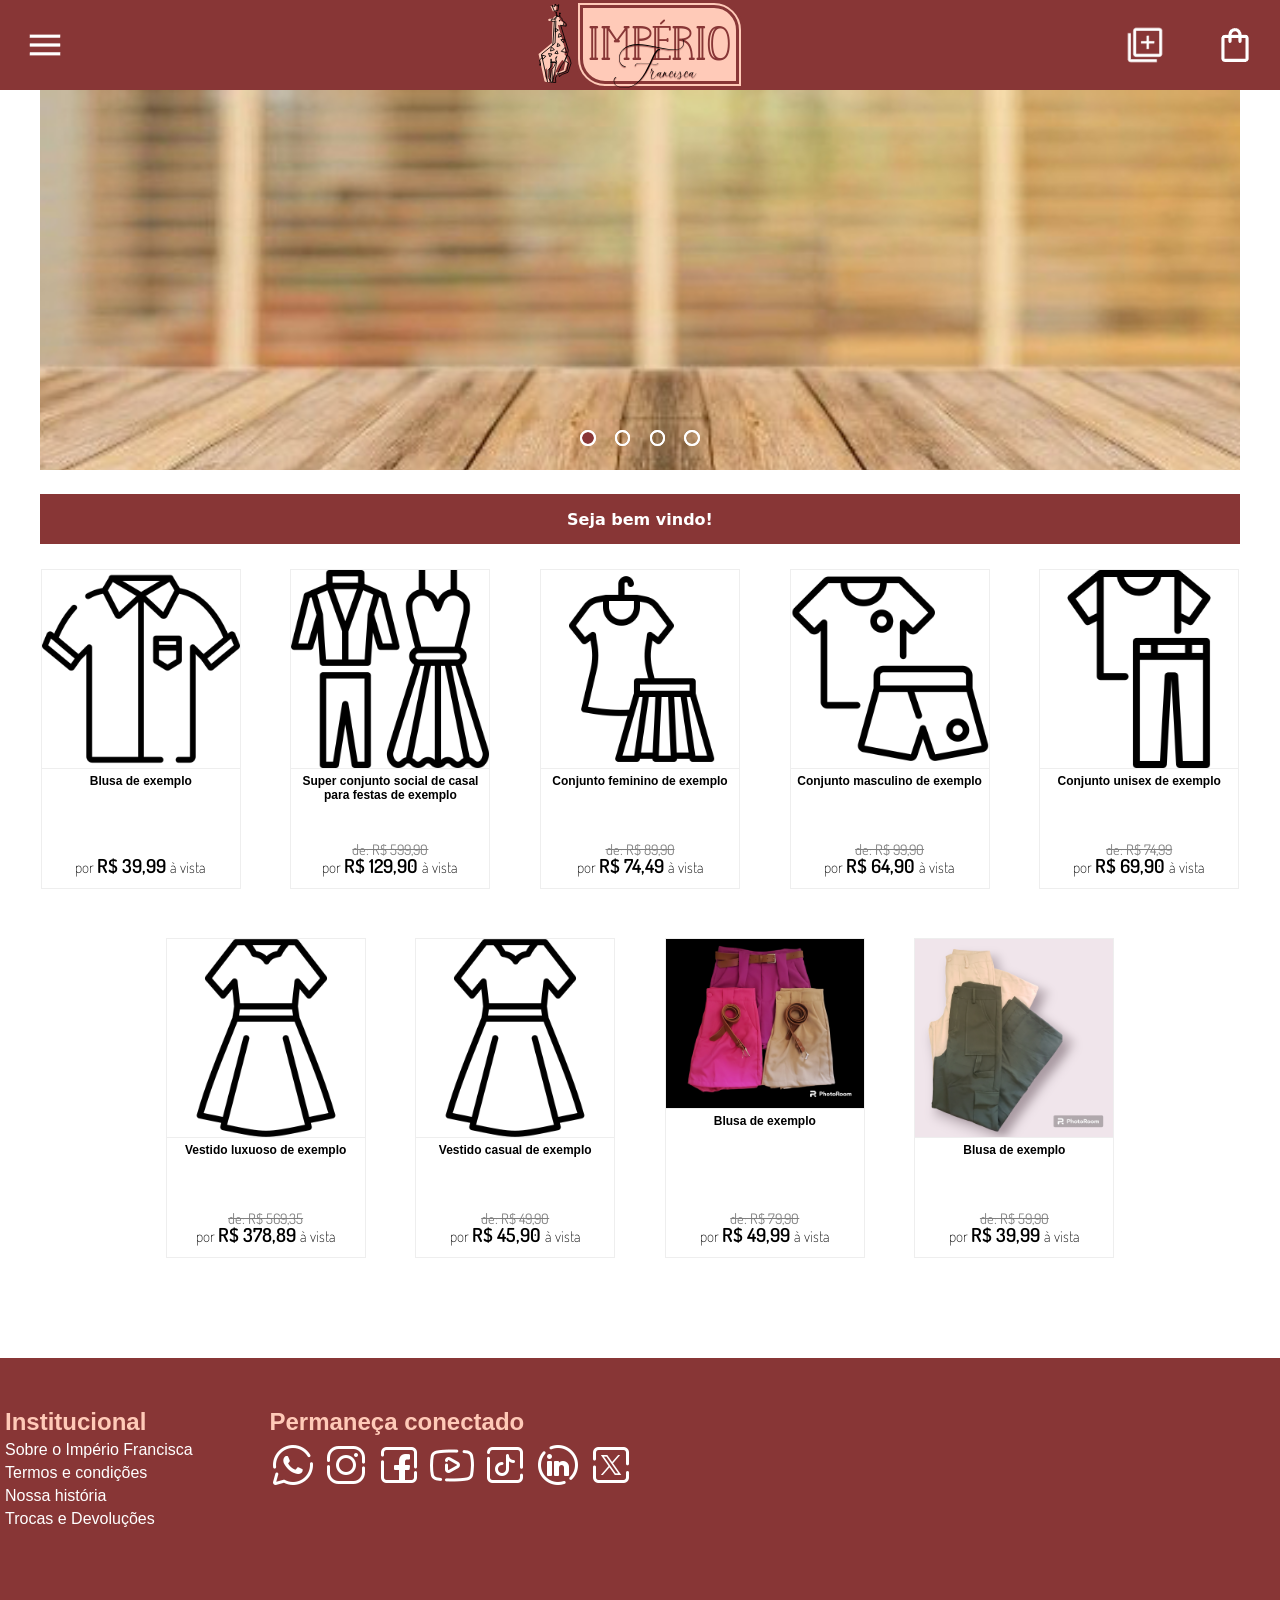
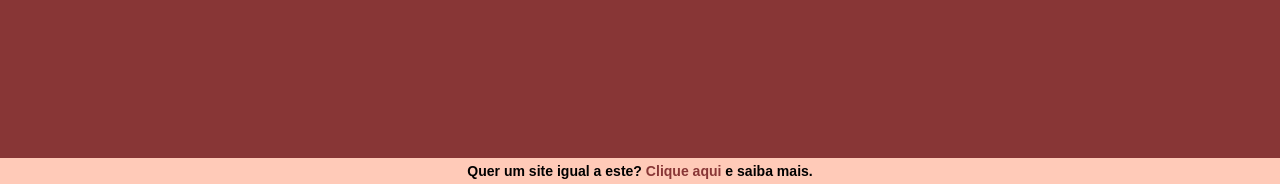
==== commit 9c15ef35: "Correção no filtro dos produtos" ====
--- a/index.html
+++ b/index.html
@@ -15,14 +15,16 @@
 		<div id="leftHeader" class="nselm"><!-- CABEÇALHO DA ESQUERDA -->
 			<img src="images/icons/menu.png" alt="Menu" onclick="clickthrow(1)">
 		</div>
-		<div id="logo" class="nselm" onclick="clickthrow(0), showProduct(-1)"><!-- LOGO CENTRAL RENDERIZADO EM CSS -->
+		<div id="logo" class="nselm" onclick="showProduct(-1),loadProduct('none'),clickthrow(0)"><!-- LOGO CENTRAL RENDERIZADO EM CSS -->
 			<img id="logoImage" src="images/headerlogo/imperiologo.svg" alt="logo imperio francisca">
 			<h1 id="mainTitle">IMPÉRIO</h1>
 			<h1 id="secTitle">Francisca</h1>
 		</div>
 		<div id="rightHeader" class="nselm"><!-- CABEÇALHO DA DIREITA -->
-			<img src="images/icons/more.png" alt="Heart Plus" onclick="clickthrow(3)">
+			<img src="images/icons/more.png" alt="More" onclick="clickthrow(3)">
+			
 			<img src="images/icons/shop_bag.png" alt="Shopping Bag" onclick="clickthrow(2)">
+			<!--<p class="cartNumber">4</p>-->
 		</div>
 	</header>
 	<main>
@@ -138,9 +140,9 @@
 				<h1>Carrinho de compras</h1>
 			</div>
 			<div class="cartBody">
-				<div class="cartList"><div class="cartListnone">Você ainda não tem nenhum item em seu carrinho</div><img src="images/icons/saderror.png" alt="nonecart"></div>
+				<div class="cartList"><div class="cartListnone">Você ainda não tem nenhum produto em seu carrinho</div><img src="images/icons/saderror.png" alt="nonecart" style="background-color: #FFCAB8; border-radius: 100px;"></div>
 				<div class="cartTotal">
-					<div class="cartResume"><strong class="smallpricetext">Você possui <strong>0</strong> item(ns) em seu carrinho.</strong></div>
+					<div class="cartResume"><strong class="smallpricetext">Você possui <strong>0</strong> produto(s) em seu carrinho.</strong></div>
 					<a class="cartSendButton nselm" href="https://api.whatsapp.com/send/?phone=19997597681&text=🦒Olá, Império Francisca! Gostaria de entrar em contato para tirar uma dúvida. 💖" target="_blank">Enviar ao Whatsapp</a>
 				</div>
 			</div>
--- a/estilos/style.css
+++ b/estilos/style.css
@@ -16,9 +16,9 @@
 	100%{left: -350px;display: none;}}
 @keyframes cartOpen{ /* ANIMAÇÃO CARRINHO ABRINDO */
 	0%{left: 100%;}
-	100%{left: calc(100% - 350px);}}
+	100%{left: calc(100% - 320px);}}
 @keyframes cartClose{ /* ANIMAÇÃO CARRINHO FECHANDO */
-	0%{display: block;left: calc(100% - 350px);}
+	0%{display: block;left: calc(100% - 320px);}
 	100%{left: 100%;}}
 :root{/* - VARIAVEIS - */
    --mainbackcolor:#883636;
@@ -82,6 +82,25 @@
 	transition: .4s;
 	cursor: pointer;
 }
+/*.cartNumber{
+	position: absolute;
+
+	top:25px;
+	right:25px;
+
+	width: 20px;
+	height: 20px;
+
+	border-radius: 40px;
+
+	text-align: center;
+	font-family: var(--usualFont);
+	font-size: 1em;
+	font-weight: bolder;
+
+	color:white;
+	outline: 2px solid white;
+	background-color: var(--mainbackcolor);}*/
 #leftHeader{
 	width: 100%;
 	display: flex;
@@ -221,10 +240,12 @@
 	font-size: 2.2em;
 }
 .cartsizeSelect{
+	border-top: 1px solid var(--verylightgray);
 	margin-top: auto;
 	color: rgb(22, 22, 22);
 	font-family: var(--usualFont);
 	font-size: 2.2em;
+	padding-bottom: 5px;
 }
 .csizeButton{
 	display: inline-block;
@@ -237,6 +258,7 @@
 	text-align: center;
 	font-weight: 600;
 	transition: .4s;
+	margin-bottom: 5px;
 }
 .csizeButton:hover{
 	transition: .4s;
@@ -245,10 +267,32 @@
 	color: black;
 }
 .cartcolorSelect{
+	border-top: 1px solid var(--verylightgray);
 	margin-top: auto;
 	color: rgb(22, 22, 22);
 	font-family: var(--usualFont);
 	font-size: 2.2em;
+}
+.ccolorButton{
+	display: inline-block;
+	width: fit-content;
+	height: fit-content;
+	margin-right: 10px;
+	border-radius: 20px;
+	padding-right: 5px;
+	padding-left: 5px;
+	border: 3px solid black;
+	color: var(--mainbackcolor);
+	text-align: center;
+	font-weight: 600;
+	font-size: .7em;
+	transition: .4s;
+}
+.ccolorButton:hover{
+	transition: .4s;
+	background-color: var(--secbackcolor);
+	cursor: pointer;
+	color: black;
 }
 .cartButton{
 	display: flex;
@@ -336,9 +380,21 @@
 	cursor: pointer;
 }
 .returnLink{
-	font-family: var(--maintext);
-	color: #883636;
+	padding-left: 10px;
+	padding-right: 10px;
+	width: fit-content;
+	font-family: var(--usualFont);
+	font-size: 1.4em;
+	font-weight: 600;
+	color: var(--mainbackcolor);
 	text-decoration: underline;
+	transition: .4s;
+}
+.returnLink:hover{
+	text-decoration: none;
+	transition: .1s;
+	background-color: var(--secbackcolor);
+	color: black;
 }
 #msgIntro{
 	padding-top: 16px;
@@ -520,7 +576,7 @@
 	top: 0%;
 	left: 0%;
 	width: 100%;
-	height: 100%;
+	height: 125%;
 	background-color: #00000040;
 	overflow-y: hidden;
 }
@@ -609,7 +665,7 @@
 	margin-left: 0px;
 	top: 0%;
 	left: 100%;
-	width: 350px;
+	width: 320px;
 	height: 100%;
 	background-color: white;
 	box-shadow: -10px 0px 10px rgba(0, 0, 0, 0.075);
@@ -684,7 +740,7 @@
 .cartElement{
 	border-radius: 20px;
 	margin: 15px;
-	width: 93%;
+	width: 93%; /*93%*/
 	height: fit-content;
 	border: 1px solid var(--verylightgray);
 	outline: 0px double var(--mainbackcolor);
--- a/estilos/media-query.css
+++ b/estilos/media-query.css
@@ -332,15 +332,12 @@
         margin: calc(-25px) auto 0 auto;
         max-width: 1450px;
     }
-    #shopContainer{
-        /*margin-top: -30vw;*/ /*OLDER FIX*/
-    }
     .shopProduct{
         margin-top: 49.6px;
         margin-right: 24.8px;
         margin-left: 24.8px;
         width: 200px;
-        height: 280px;
+        /*height: 280px;*/
     }
     .pshowShare{
         text-align: center;
